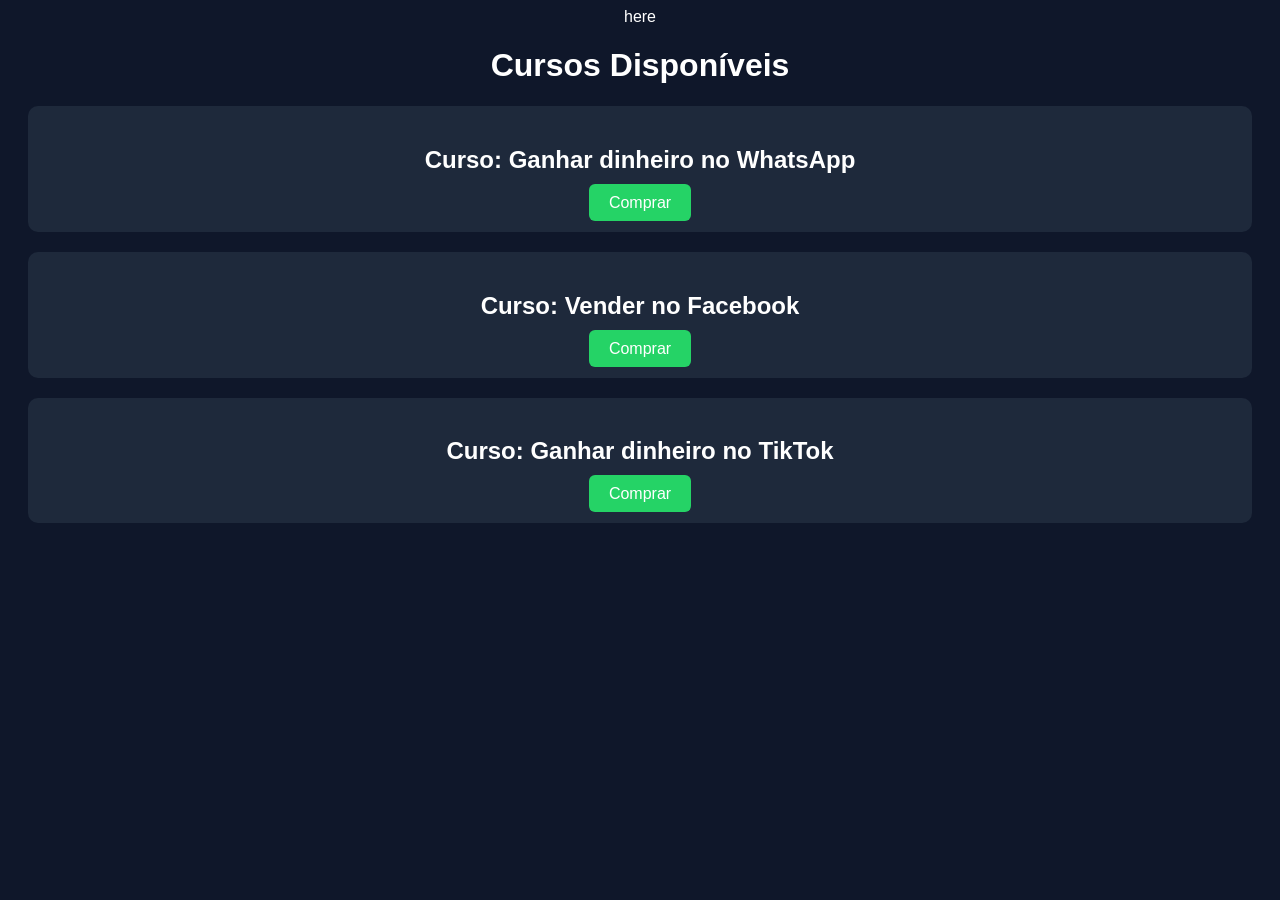
==== cursos.html @ 354e26f3 "Create cursos.html" ====
here<!DOCTYPE html>
<html>
<head>
<title>Cursos Disponíveis</title>

<style>

body{
font-family:Arial;
background:#0f172a;
color:white;
text-align:center;
}

.curso{
background:#1e293b;
margin:20px;
padding:20px;
border-radius:10px;
}

.botao{
background:#25D366;
color:white;
padding:10px 20px;
border-radius:6px;
text-decoration:none;
}

</style>

</head>

<body>

<h1>Cursos Disponíveis</h1>

<div class="curso">
<h2>Curso: Ganhar dinheiro no WhatsApp</h2>

<a class="botao"
href="https://wa.me/258858829688?text=Quero%20o%20curso%20de%20WhatsApp">
Comprar
</a>

</div>

<div class="curso">
<h2>Curso: Vender no Facebook</h2>

<a class="botao"
href="https://wa.me/258858829688?text=Quero%20o%20curso%20de%20Facebook">
Comprar
</a>

</div>

<div class="curso">
<h2>Curso: Ganhar dinheiro no TikTok</h2>

<a class="botao"
href="https://wa.me/258858829688?text=Quero%20o%20curso%20de%20TikTok">
Comprar
</a>

</div>

</body>
</html>
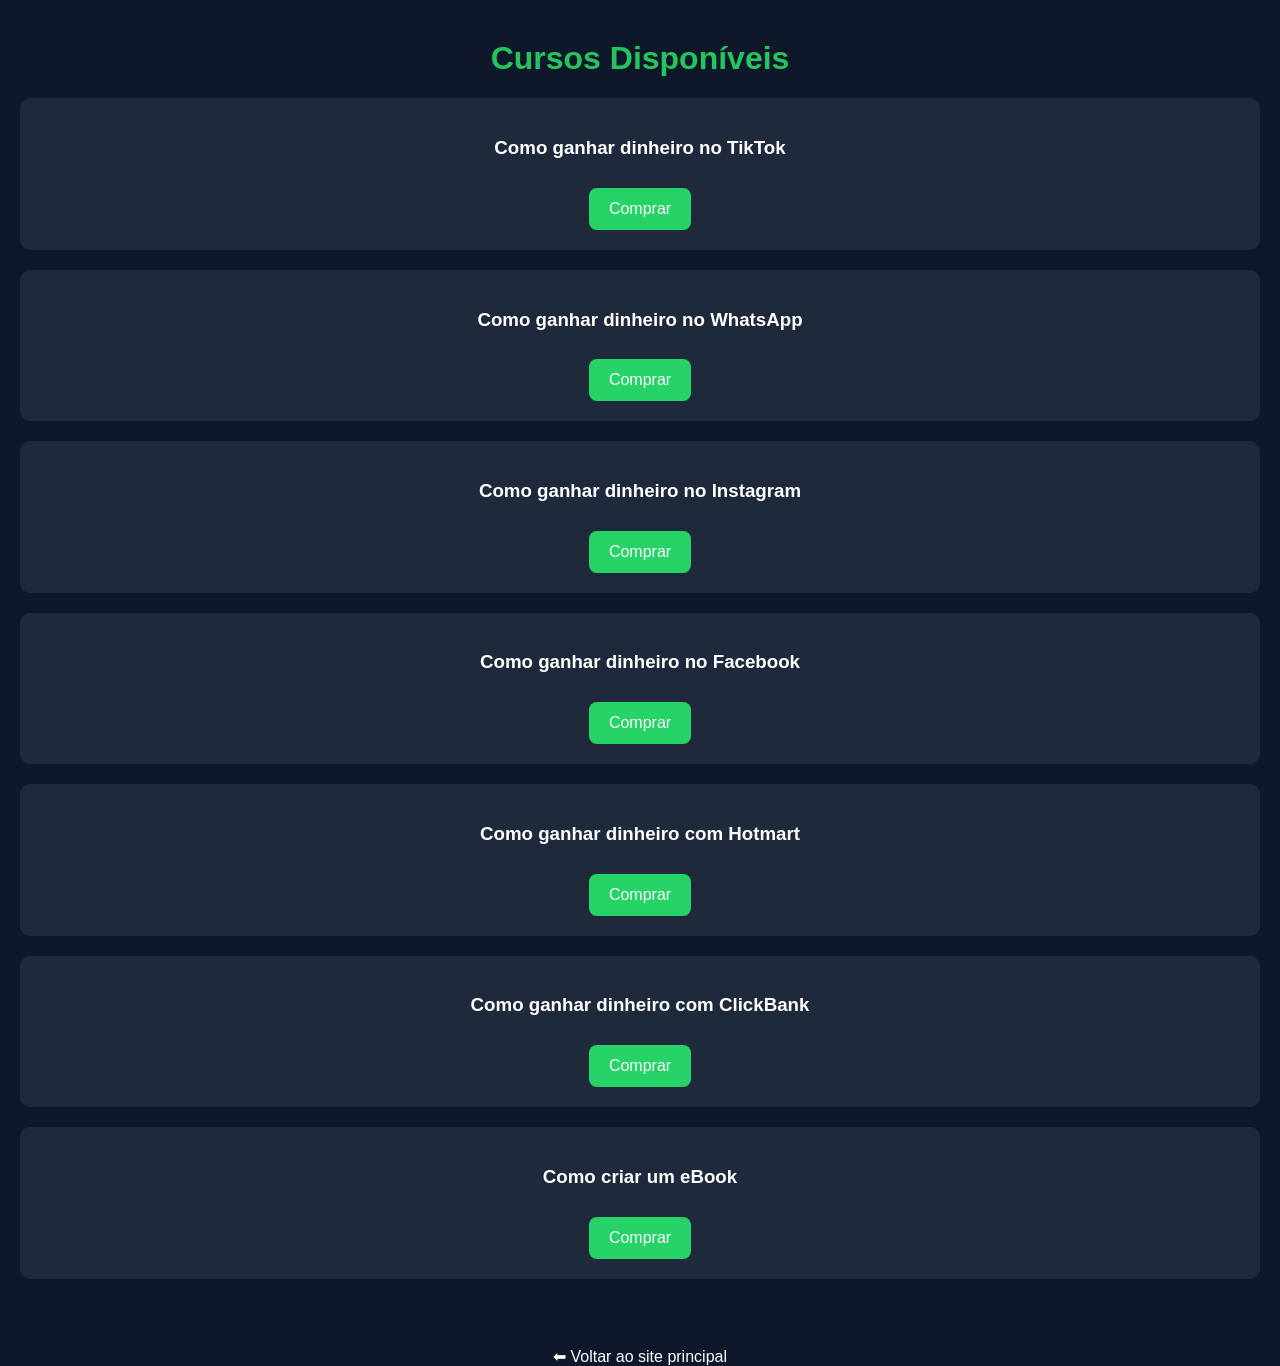
==== commit 6ce70c2f: "Update cursos.html" ====
--- a/cursos.html
+++ b/cursos.html
@@ -1,15 +1,25 @@
-here<!DOCTYPE html>
-<html>
+<!DOCTYPE html>
+<html lang="pt">
 <head>
-<title>Cursos Disponíveis</title>
+
+<meta charset="UTF-8">
+<meta name="viewport" content="width=device-width, initial-scale=1.0">
+
+<title>Cursos - Academia de Marketing Digital</title>
 
 <style>
 
 body{
+margin:0;
 font-family:Arial;
 background:#0f172a;
 color:white;
 text-align:center;
+}
+
+h1{
+color:#22c55e;
+margin-top:40px;
 }
 
 .curso{
@@ -20,10 +30,19 @@
 }
 
 .botao{
+display:inline-block;
 background:#25D366;
+padding:12px 20px;
+border-radius:8px;
+text-decoration:none;
 color:white;
-padding:10px 20px;
-border-radius:6px;
+margin-top:10px;
+}
+
+.voltar{
+display:inline-block;
+margin-top:30px;
+color:white;
 text-decoration:none;
 }
 
@@ -36,34 +55,43 @@
 <h1>Cursos Disponíveis</h1>
 
 <div class="curso">
-<h2>Curso: Ganhar dinheiro no WhatsApp</h2>
-
-<a class="botao"
-href="https://wa.me/258858829688?text=Quero%20o%20curso%20de%20WhatsApp">
-Comprar
-</a>
-
+<h3>Como ganhar dinheiro no TikTok</h3>
+<a class="botao" href="https://wa.me/258858829688?text=Quero%20o%20curso%20de%20TikTok">Comprar</a>
 </div>
 
 <div class="curso">
-<h2>Curso: Vender no Facebook</h2>
-
-<a class="botao"
-href="https://wa.me/258858829688?text=Quero%20o%20curso%20de%20Facebook">
-Comprar
-</a>
-
+<h3>Como ganhar dinheiro no WhatsApp</h3>
+<a class="botao" href="https://wa.me/258858829688?text=Quero%20o%20curso%20de%20WhatsApp">Comprar</a>
 </div>
 
 <div class="curso">
-<h2>Curso: Ganhar dinheiro no TikTok</h2>
+<h3>Como ganhar dinheiro no Instagram</h3>
+<a class="botao" href="https://wa.me/258858829688?text=Quero%20o%20curso%20de%20Instagram">Comprar</a>
+</div>
 
-<a class="botao"
-href="https://wa.me/258858829688?text=Quero%20o%20curso%20de%20TikTok">
-Comprar
-</a>
+<div class="curso">
+<h3>Como ganhar dinheiro no Facebook</h3>
+<a class="botao" href="https://wa.me/258858829688?text=Quero%20o%20curso%20de%20Facebook">Comprar</a>
+</div>
 
+<div class="curso">
+<h3>Como ganhar dinheiro com Hotmart</h3>
+<a class="botao" href="https://wa.me/258858829688?text=Quero%20o%20curso%20de%20Hotmart">Comprar</a>
 </div>
+
+<div class="curso">
+<h3>Como ganhar dinheiro com ClickBank</h3>
+<a class="botao" href="https://wa.me/258858829688?text=Quero%20o%20curso%20de%20ClickBank">Comprar</a>
+</div>
+
+<div class="curso">
+<h3>Como criar um eBook</h3>
+<a class="botao" href="https://wa.me/258858829688?text=Quero%20o%20curso%20de%20criar%20ebook">Comprar</a>
+</div>
+
+<br>
+
+<a class="voltar" href="index.html">⬅ Voltar ao site principal</a>
 
 </body>
 </html>
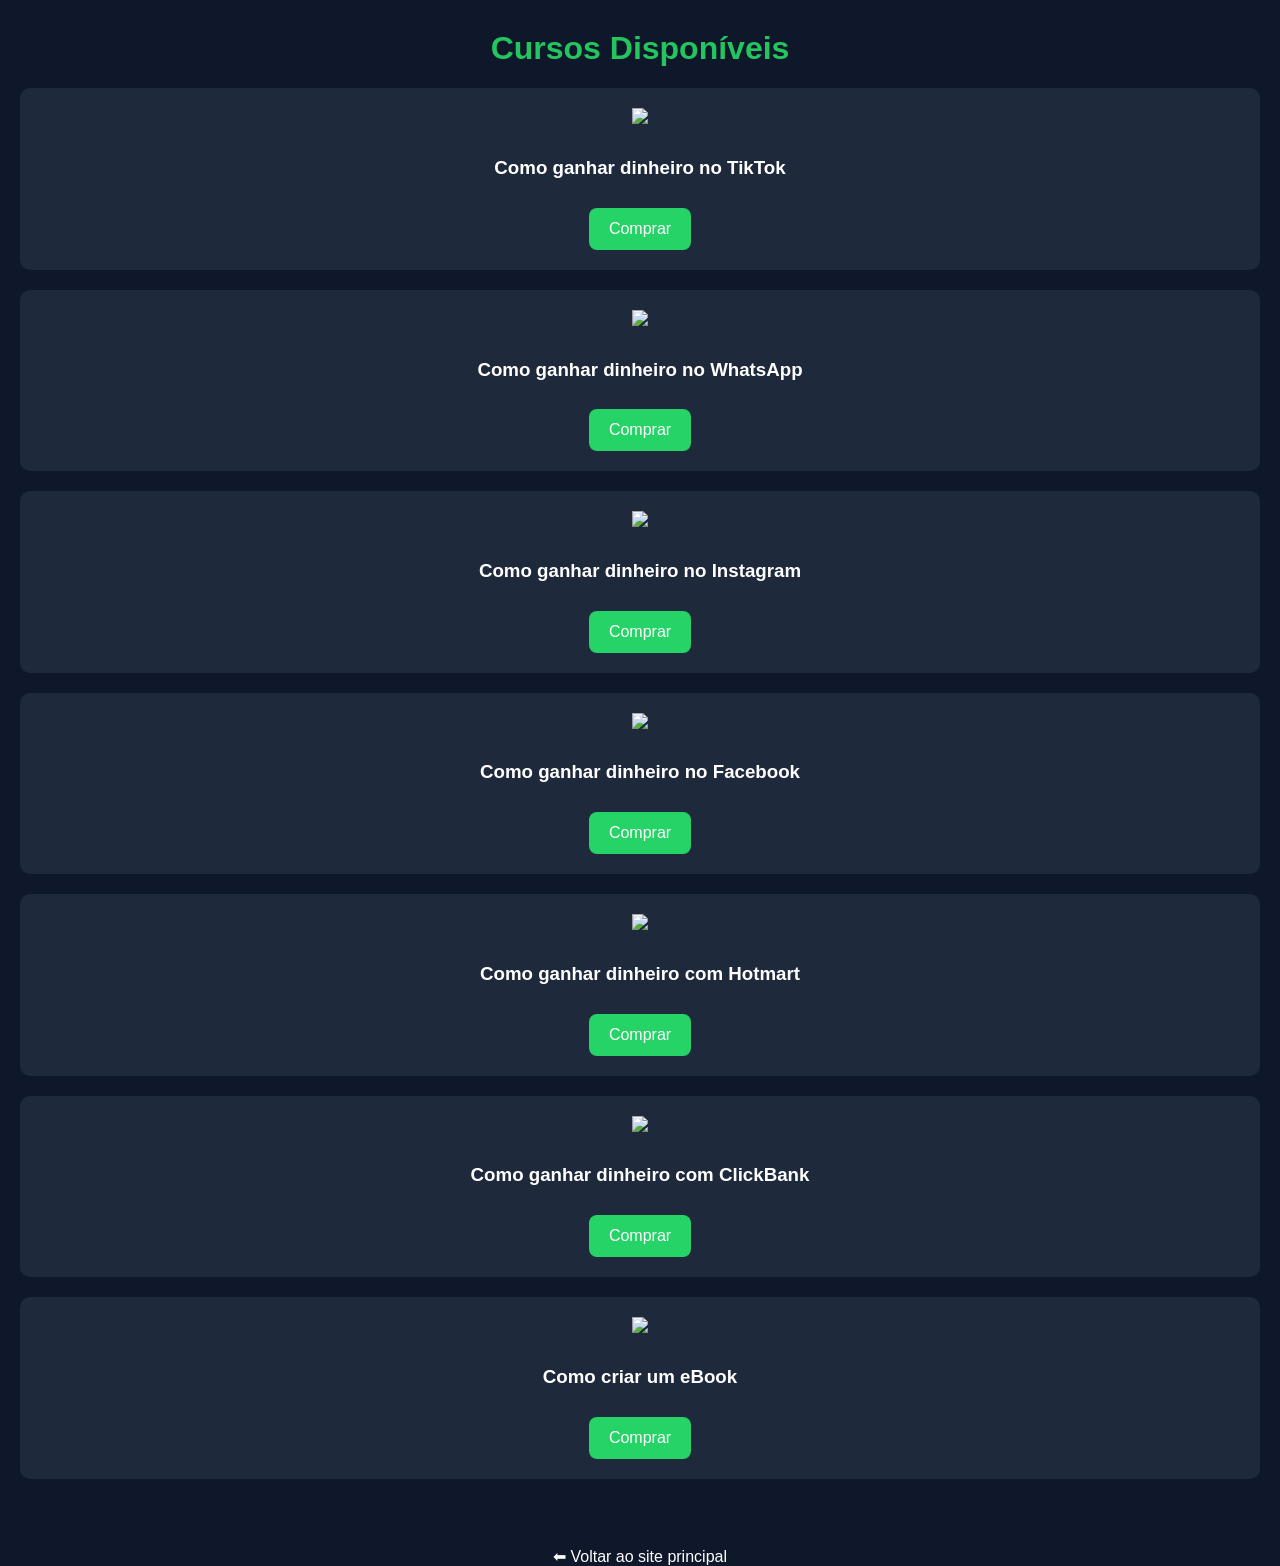
==== commit 22d92b51: "Update cursos.html" ====
--- a/cursos.html
+++ b/cursos.html
@@ -19,7 +19,7 @@
 
 h1{
 color:#22c55e;
-margin-top:40px;
+margin-top:30px;
 }
 
 .curso{
@@ -27,6 +27,11 @@
 margin:20px;
 padding:20px;
 border-radius:10px;
+}
+
+.logo{
+width:80px;
+margin-bottom:10px;
 }
 
 .botao{
@@ -55,36 +60,43 @@
 <h1>Cursos Disponíveis</h1>
 
 <div class="curso">
+<img class="logo" src="https://cdn-icons-png.flaticon.com/512/3046/3046126.png">
 <h3>Como ganhar dinheiro no TikTok</h3>
 <a class="botao" href="https://wa.me/258858829688?text=Quero%20o%20curso%20de%20TikTok">Comprar</a>
 </div>
 
 <div class="curso">
+<img class="logo" src="https://cdn-icons-png.flaticon.com/512/733/733585.png">
 <h3>Como ganhar dinheiro no WhatsApp</h3>
 <a class="botao" href="https://wa.me/258858829688?text=Quero%20o%20curso%20de%20WhatsApp">Comprar</a>
 </div>
 
 <div class="curso">
+<img class="logo" src="https://cdn-icons-png.flaticon.com/512/174/174855.png">
 <h3>Como ganhar dinheiro no Instagram</h3>
 <a class="botao" href="https://wa.me/258858829688?text=Quero%20o%20curso%20de%20Instagram">Comprar</a>
 </div>
 
 <div class="curso">
+<img class="logo" src="https://cdn-icons-png.flaticon.com/512/733/733547.png">
 <h3>Como ganhar dinheiro no Facebook</h3>
 <a class="botao" href="https://wa.me/258858829688?text=Quero%20o%20curso%20de%20Facebook">Comprar</a>
 </div>
 
 <div class="curso">
+<img class="logo" src="https://cdn-icons-png.flaticon.com/512/5968/5968322.png">
 <h3>Como ganhar dinheiro com Hotmart</h3>
 <a class="botao" href="https://wa.me/258858829688?text=Quero%20o%20curso%20de%20Hotmart">Comprar</a>
 </div>
 
 <div class="curso">
+<img class="logo" src="https://cdn-icons-png.flaticon.com/512/5968/5968705.png">
 <h3>Como ganhar dinheiro com ClickBank</h3>
 <a class="botao" href="https://wa.me/258858829688?text=Quero%20o%20curso%20de%20ClickBank">Comprar</a>
 </div>
 
 <div class="curso">
+<img class="logo" src="https://cdn-icons-png.flaticon.com/512/29/29302.png">
 <h3>Como criar um eBook</h3>
 <a class="botao" href="https://wa.me/258858829688?text=Quero%20o%20curso%20de%20criar%20ebook">Comprar</a>
 </div>
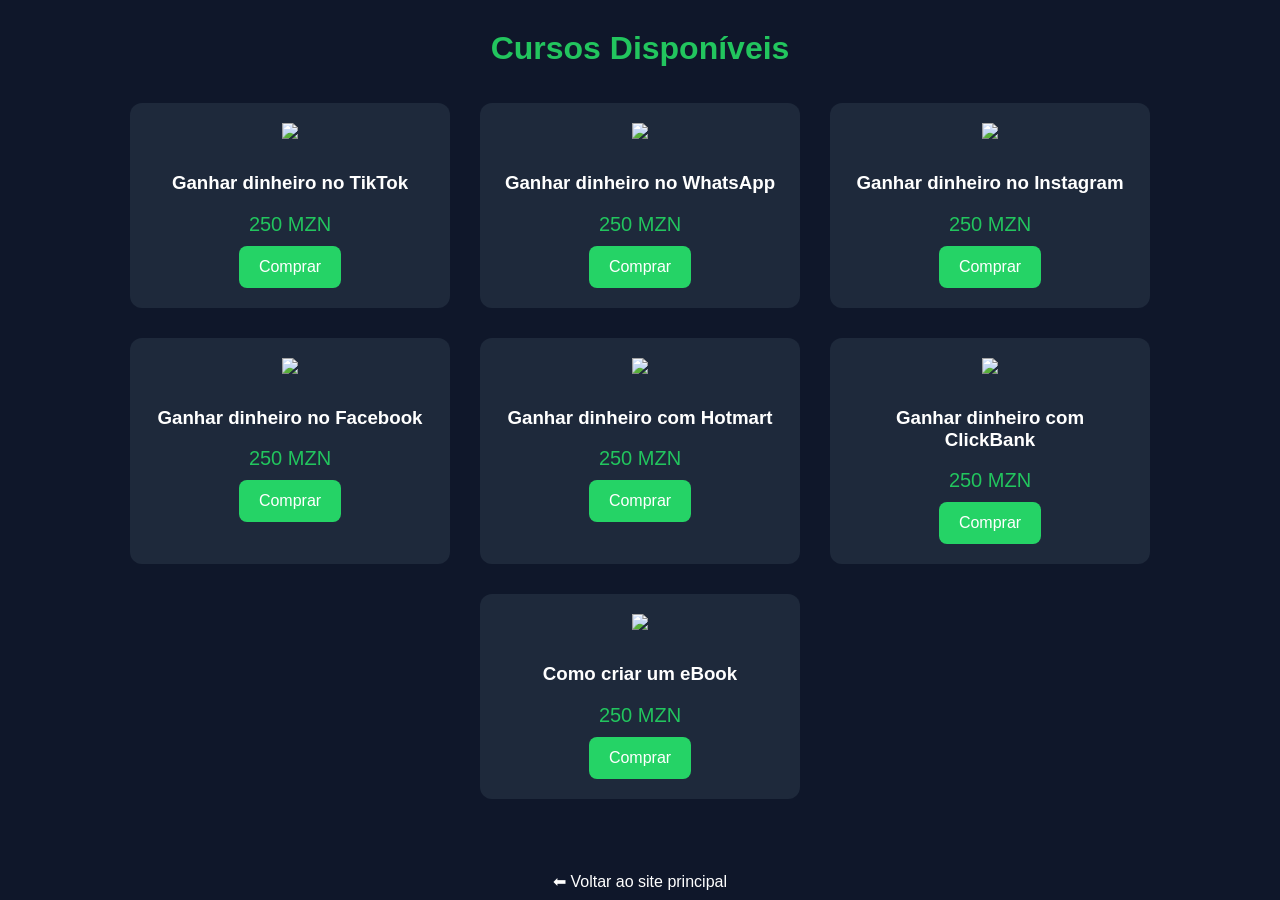
==== commit a00fd11f: "Update cursos.html" ====
--- a/cursos.html
+++ b/cursos.html
@@ -18,20 +18,33 @@
 }
 
 h1{
+margin-top:30px;
 color:#22c55e;
-margin-top:30px;
+}
+
+.container{
+display:flex;
+flex-wrap:wrap;
+justify-content:center;
 }
 
 .curso{
 background:#1e293b;
-margin:20px;
+width:280px;
+margin:15px;
 padding:20px;
-border-radius:10px;
+border-radius:12px;
 }
 
-.logo{
+.curso img{
 width:80px;
 margin-bottom:10px;
+}
+
+.preco{
+color:#22c55e;
+font-size:20px;
+margin:10px 0;
 }
 
 .botao{
@@ -41,12 +54,11 @@
 border-radius:8px;
 text-decoration:none;
 color:white;
-margin-top:10px;
 }
 
 .voltar{
 display:inline-block;
-margin-top:30px;
+margin-top:40px;
 color:white;
 text-decoration:none;
 }
@@ -59,46 +71,57 @@
 
 <h1>Cursos Disponíveis</h1>
 
+<div class="container">
+
 <div class="curso">
-<img class="logo" src="https://cdn-icons-png.flaticon.com/512/3046/3046126.png">
-<h3>Como ganhar dinheiro no TikTok</h3>
-<a class="botao" href="https://wa.me/258858829688?text=Quero%20o%20curso%20de%20TikTok">Comprar</a>
+<img src="https://cdn-icons-png.flaticon.com/512/3046/3046126.png">
+<h3>Ganhar dinheiro no TikTok</h3>
+<p class="preco">250 MZN</p>
+<a class="botao" href="https://wa.me/258858829688?text=Quero%20comprar%20o%20curso%20de%20TikTok">Comprar</a>
 </div>
 
 <div class="curso">
-<img class="logo" src="https://cdn-icons-png.flaticon.com/512/733/733585.png">
-<h3>Como ganhar dinheiro no WhatsApp</h3>
-<a class="botao" href="https://wa.me/258858829688?text=Quero%20o%20curso%20de%20WhatsApp">Comprar</a>
+<img src="https://cdn-icons-png.flaticon.com/512/733/733585.png">
+<h3>Ganhar dinheiro no WhatsApp</h3>
+<p class="preco">250 MZN</p>
+<a class="botao" href="https://wa.me/258858829688?text=Quero%20comprar%20o%20curso%20de%20WhatsApp">Comprar</a>
 </div>
 
 <div class="curso">
-<img class="logo" src="https://cdn-icons-png.flaticon.com/512/174/174855.png">
-<h3>Como ganhar dinheiro no Instagram</h3>
-<a class="botao" href="https://wa.me/258858829688?text=Quero%20o%20curso%20de%20Instagram">Comprar</a>
+<img src="https://cdn-icons-png.flaticon.com/512/174/174855.png">
+<h3>Ganhar dinheiro no Instagram</h3>
+<p class="preco">250 MZN</p>
+<a class="botao" href="https://wa.me/258858829688?text=Quero%20comprar%20o%20curso%20de%20Instagram">Comprar</a>
 </div>
 
 <div class="curso">
-<img class="logo" src="https://cdn-icons-png.flaticon.com/512/733/733547.png">
-<h3>Como ganhar dinheiro no Facebook</h3>
-<a class="botao" href="https://wa.me/258858829688?text=Quero%20o%20curso%20de%20Facebook">Comprar</a>
+<img src="https://cdn-icons-png.flaticon.com/512/733/733547.png">
+<h3>Ganhar dinheiro no Facebook</h3>
+<p class="preco">250 MZN</p>
+<a class="botao" href="https://wa.me/258858829688?text=Quero%20comprar%20o%20curso%20de%20Facebook">Comprar</a>
 </div>
 
 <div class="curso">
-<img class="logo" src="https://cdn-icons-png.flaticon.com/512/5968/5968322.png">
-<h3>Como ganhar dinheiro com Hotmart</h3>
-<a class="botao" href="https://wa.me/258858829688?text=Quero%20o%20curso%20de%20Hotmart">Comprar</a>
+<img src="https://cdn-icons-png.flaticon.com/512/5968/5968322.png">
+<h3>Ganhar dinheiro com Hotmart</h3>
+<p class="preco">250 MZN</p>
+<a class="botao" href="https://wa.me/258858829688?text=Quero%20comprar%20o%20curso%20Hotmart">Comprar</a>
 </div>
 
 <div class="curso">
-<img class="logo" src="https://cdn-icons-png.flaticon.com/512/5968/5968705.png">
-<h3>Como ganhar dinheiro com ClickBank</h3>
-<a class="botao" href="https://wa.me/258858829688?text=Quero%20o%20curso%20de%20ClickBank">Comprar</a>
+<img src="https://cdn-icons-png.flaticon.com/512/5968/5968705.png">
+<h3>Ganhar dinheiro com ClickBank</h3>
+<p class="preco">250 MZN</p>
+<a class="botao" href="https://wa.me/258858829688?text=Quero%20comprar%20o%20curso%20ClickBank">Comprar</a>
 </div>
 
 <div class="curso">
-<img class="logo" src="https://cdn-icons-png.flaticon.com/512/29/29302.png">
+<img src="https://cdn-icons-png.flaticon.com/512/29/29302.png">
 <h3>Como criar um eBook</h3>
-<a class="botao" href="https://wa.me/258858829688?text=Quero%20o%20curso%20de%20criar%20ebook">Comprar</a>
+<p class="preco">250 MZN</p>
+<a class="botao" href="https://wa.me/258858829688?text=Quero%20comprar%20o%20curso%20de%20ebook">Comprar</a>
+</div>
+
 </div>
 
 <br>
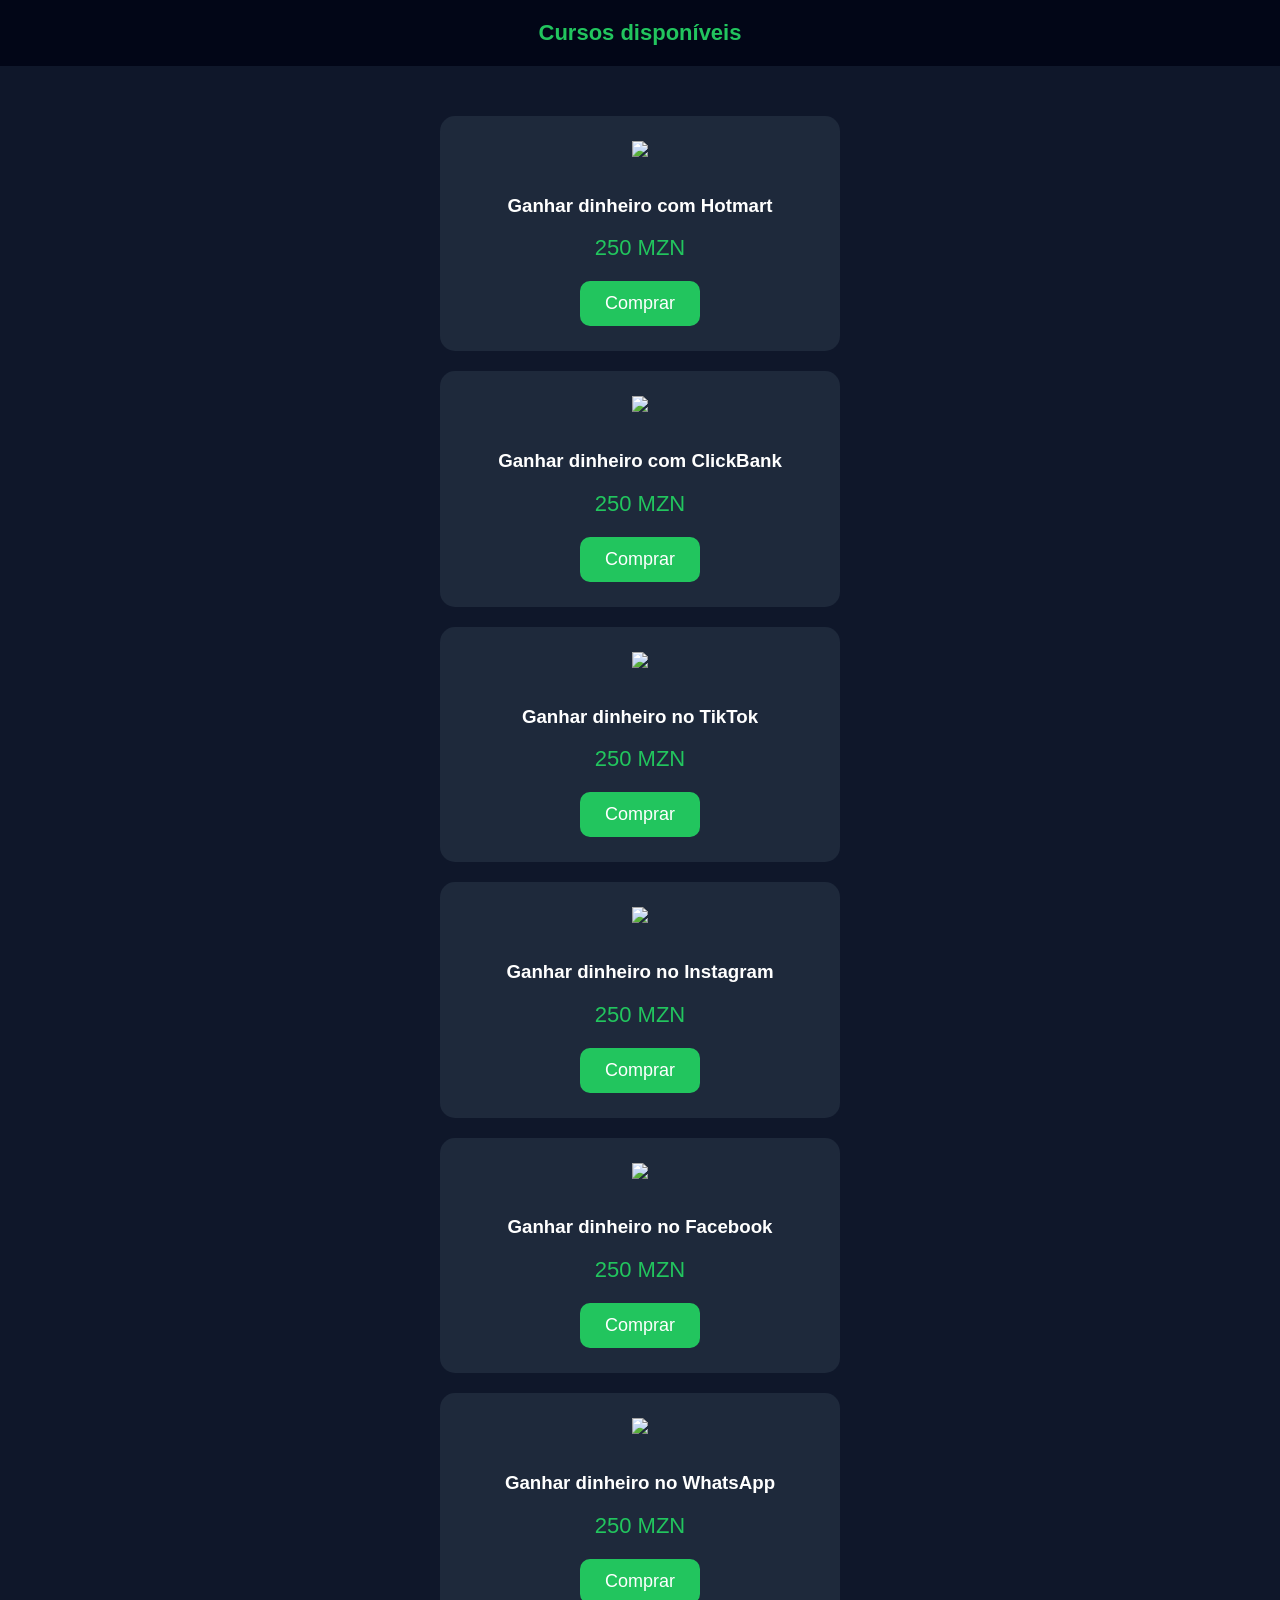
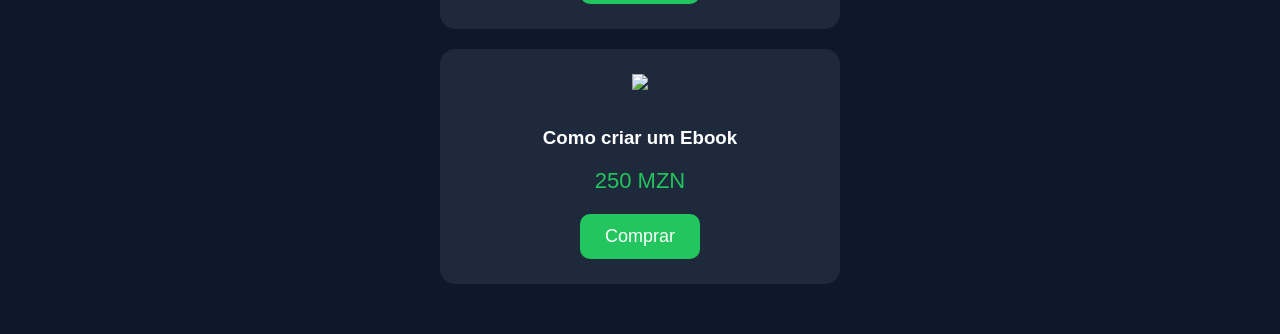
==== commit 8db6b540: "Update cursos.html" ====
--- a/cursos.html
+++ b/cursos.html
@@ -17,50 +17,47 @@
 text-align:center;
 }
 
-h1{
-margin-top:30px;
+header{
+background:#020617;
+padding:20px;
+font-size:22px;
 color:#22c55e;
-}
-
-.container{
-display:flex;
-flex-wrap:wrap;
-justify-content:center;
-}
-
-.curso{
+font-weight:bold;
+}
+
+.cursos{
+padding:30px;
+}
+
+.card{
 background:#1e293b;
-width:280px;
-margin:15px;
-padding:20px;
-border-radius:12px;
-}
-
-.curso img{
-width:80px;
-margin-bottom:10px;
+margin:20px auto;
+padding:25px;
+border-radius:15px;
+width:90%;
+max-width:350px;
+}
+
+.card img{
+width:90px;
+margin-bottom:15px;
 }
 
 .preco{
 color:#22c55e;
-font-size:20px;
-margin:10px 0;
+font-size:22px;
+margin:10px;
 }
 
 .botao{
-display:inline-block;
-background:#25D366;
-padding:12px 20px;
-border-radius:8px;
+background:#22c55e;
+padding:12px 25px;
+border-radius:10px;
 text-decoration:none;
 color:white;
-}
-
-.voltar{
+font-size:18px;
 display:inline-block;
-margin-top:40px;
-color:white;
-text-decoration:none;
+margin-top:10px;
 }
 
 </style>
@@ -69,64 +66,139 @@
 
 <body>
 
-<h1>Cursos Disponíveis</h1>
-
-<div class="container">
-
-<div class="curso">
-<img src="https://cdn-icons-png.flaticon.com/512/3046/3046126.png">
+<header>
+Cursos disponíveis
+</header>
+
+<div class="cursos">
+
+<!-- Hotmart -->
+
+<div class="card">
+
+<img src="https://upload.wikimedia.org/wikipedia/commons/0/0b/Hotmart_logo.png">
+
+<h3>Ganhar dinheiro com Hotmart</h3>
+
+<div class="preco">
+250 MZN
+</div>
+
+<a class="botao" href="https://wa.me/258858829688?text=Quero%20comprar%20o%20curso%20Hotmart">
+Comprar
+</a>
+
+</div>
+
+<!-- ClickBank -->
+
+<div class="card">
+
+<img src="https://upload.wikimedia.org/wikipedia/commons/4/4e/ClickBank_logo.png">
+
+<h3>Ganhar dinheiro com ClickBank</h3>
+
+<div class="preco">
+250 MZN
+</div>
+
+<a class="botao" href="https://wa.me/258858829688?text=Quero%20comprar%20o%20curso%20ClickBank">
+Comprar
+</a>
+
+</div>
+
+<!-- TikTok -->
+
+<div class="card">
+
+<img src="https://upload.wikimedia.org/wikipedia/commons/a/a9/TikTok_logo.svg">
+
 <h3>Ganhar dinheiro no TikTok</h3>
-<p class="preco">250 MZN</p>
-<a class="botao" href="https://wa.me/258858829688?text=Quero%20comprar%20o%20curso%20de%20TikTok">Comprar</a>
-</div>
-
-<div class="curso">
-<img src="https://cdn-icons-png.flaticon.com/512/733/733585.png">
+
+<div class="preco">
+250 MZN
+</div>
+
+<a class="botao" href="https://wa.me/258858829688?text=Quero%20comprar%20o%20curso%20TikTok">
+Comprar
+</a>
+
+</div>
+
+<!-- Instagram -->
+
+<div class="card">
+
+<img src="https://upload.wikimedia.org/wikipedia/commons/a/a5/Instagram_icon.png">
+
+<h3>Ganhar dinheiro no Instagram</h3>
+
+<div class="preco">
+250 MZN
+</div>
+
+<a class="botao" href="https://wa.me/258858829688?text=Quero%20comprar%20o%20curso%20Instagram">
+Comprar
+</a>
+
+</div>
+
+<!-- Facebook -->
+
+<div class="card">
+
+<img src="https://upload.wikimedia.org/wikipedia/commons/5/51/Facebook_f_logo_%282019%29.svg">
+
+<h3>Ganhar dinheiro no Facebook</h3>
+
+<div class="preco">
+250 MZN
+</div>
+
+<a class="botao" href="https://wa.me/258858829688?text=Quero%20comprar%20o%20curso%20Facebook">
+Comprar
+</a>
+
+</div>
+
+<!-- WhatsApp -->
+
+<div class="card">
+
+<img src="https://upload.wikimedia.org/wikipedia/commons/6/6b/WhatsApp.svg">
+
 <h3>Ganhar dinheiro no WhatsApp</h3>
-<p class="preco">250 MZN</p>
-<a class="botao" href="https://wa.me/258858829688?text=Quero%20comprar%20o%20curso%20de%20WhatsApp">Comprar</a>
-</div>
-
-<div class="curso">
-<img src="https://cdn-icons-png.flaticon.com/512/174/174855.png">
-<h3>Ganhar dinheiro no Instagram</h3>
-<p class="preco">250 MZN</p>
-<a class="botao" href="https://wa.me/258858829688?text=Quero%20comprar%20o%20curso%20de%20Instagram">Comprar</a>
-</div>
-
-<div class="curso">
-<img src="https://cdn-icons-png.flaticon.com/512/733/733547.png">
-<h3>Ganhar dinheiro no Facebook</h3>
-<p class="preco">250 MZN</p>
-<a class="botao" href="https://wa.me/258858829688?text=Quero%20comprar%20o%20curso%20de%20Facebook">Comprar</a>
-</div>
-
-<div class="curso">
-<img src="https://cdn-icons-png.flaticon.com/512/5968/5968322.png">
-<h3>Ganhar dinheiro com Hotmart</h3>
-<p class="preco">250 MZN</p>
-<a class="botao" href="https://wa.me/258858829688?text=Quero%20comprar%20o%20curso%20Hotmart">Comprar</a>
-</div>
-
-<div class="curso">
-<img src="https://cdn-icons-png.flaticon.com/512/5968/5968705.png">
-<h3>Ganhar dinheiro com ClickBank</h3>
-<p class="preco">250 MZN</p>
-<a class="botao" href="https://wa.me/258858829688?text=Quero%20comprar%20o%20curso%20ClickBank">Comprar</a>
-</div>
-
-<div class="curso">
-<img src="https://cdn-icons-png.flaticon.com/512/29/29302.png">
-<h3>Como criar um eBook</h3>
-<p class="preco">250 MZN</p>
-<a class="botao" href="https://wa.me/258858829688?text=Quero%20comprar%20o%20curso%20de%20ebook">Comprar</a>
-</div>
-
-</div>
-
-<br>
-
-<a class="voltar" href="index.html">⬅ Voltar ao site principal</a>
+
+<div class="preco">
+250 MZN
+</div>
+
+<a class="botao" href="https://wa.me/258858829688?text=Quero%20comprar%20o%20curso%20WhatsApp">
+Comprar
+</a>
+
+</div>
+
+<!-- Ebook -->
+
+<div class="card">
+
+<img src="https://cdn-icons-png.flaticon.com/512/2232/2232688.png">
+
+<h3>Como criar um Ebook</h3>
+
+<div class="preco">
+250 MZN
+</div>
+
+<a class="botao" href="https://wa.me/258858829688?text=Quero%20comprar%20o%20curso%20Ebook">
+Comprar
+</a>
+
+</div>
+
+</div>
 
 </body>
 </html>
